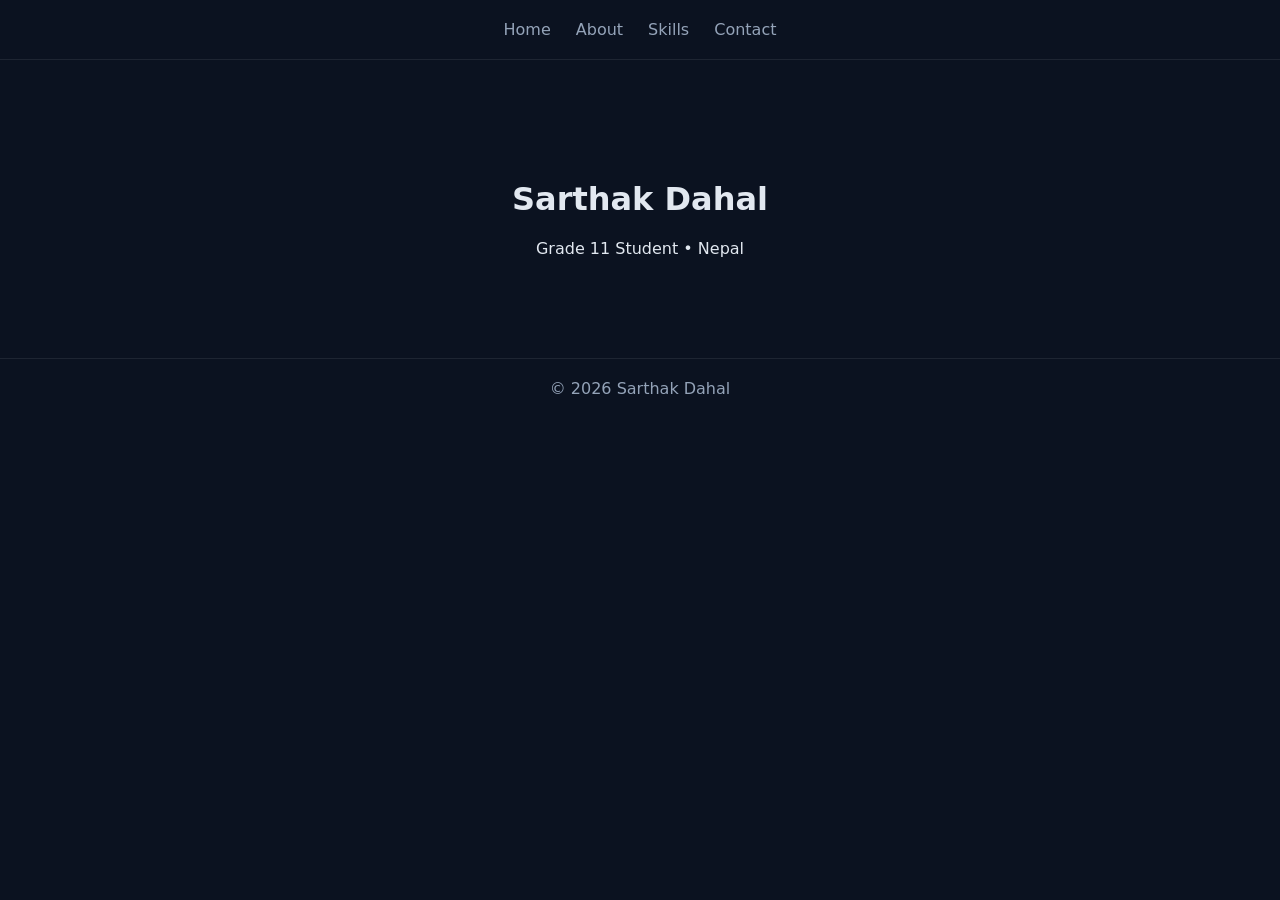
==== index.html @ 143baf11 "Update index.html" ====
<!DOCTYPE html>
<html>
<head>
<meta charset="UTF-8">
<title>Home</title>
<link rel="stylesheet" href="index.css">
</head>

<body>

<nav>
<a href="index.html">Home</a>
<a href="about.html">About</a>
<a href="skills.html">Skills</a>
<a href="contact.html">Contact</a>
</nav>

<main class="container">
<h1>Sarthak Dahal</h1>
<p>Grade 11 Student • Nepal</p>
</main>

<footer>© 2026 Sarthak Dahal</footer>

</body>
</html>
---- index.css ----
:root{
--bg:#0b1220;
--text:#e2e8f0;
--muted:#94a3b8;
--accent:#60a5fa;
--border:rgba(255,255,255,0.08);
}

body{
margin:0;
background:var(--bg);
color:var(--text);
font-family:system-ui;
}

nav{
display:flex;
justify-content:center;
gap:25px;
padding:20px;
border-bottom:1px solid var(--border);
}

nav a{
color:var(--muted);
text-decoration:none;
}

nav a:hover{color:var(--accent);}

.container{
text-align:center;
margin-top:120px;
}

footer{
text-align:center;
margin-top:100px;
padding:20px;
color:var(--muted);
border-top:1px solid var(--border);
}
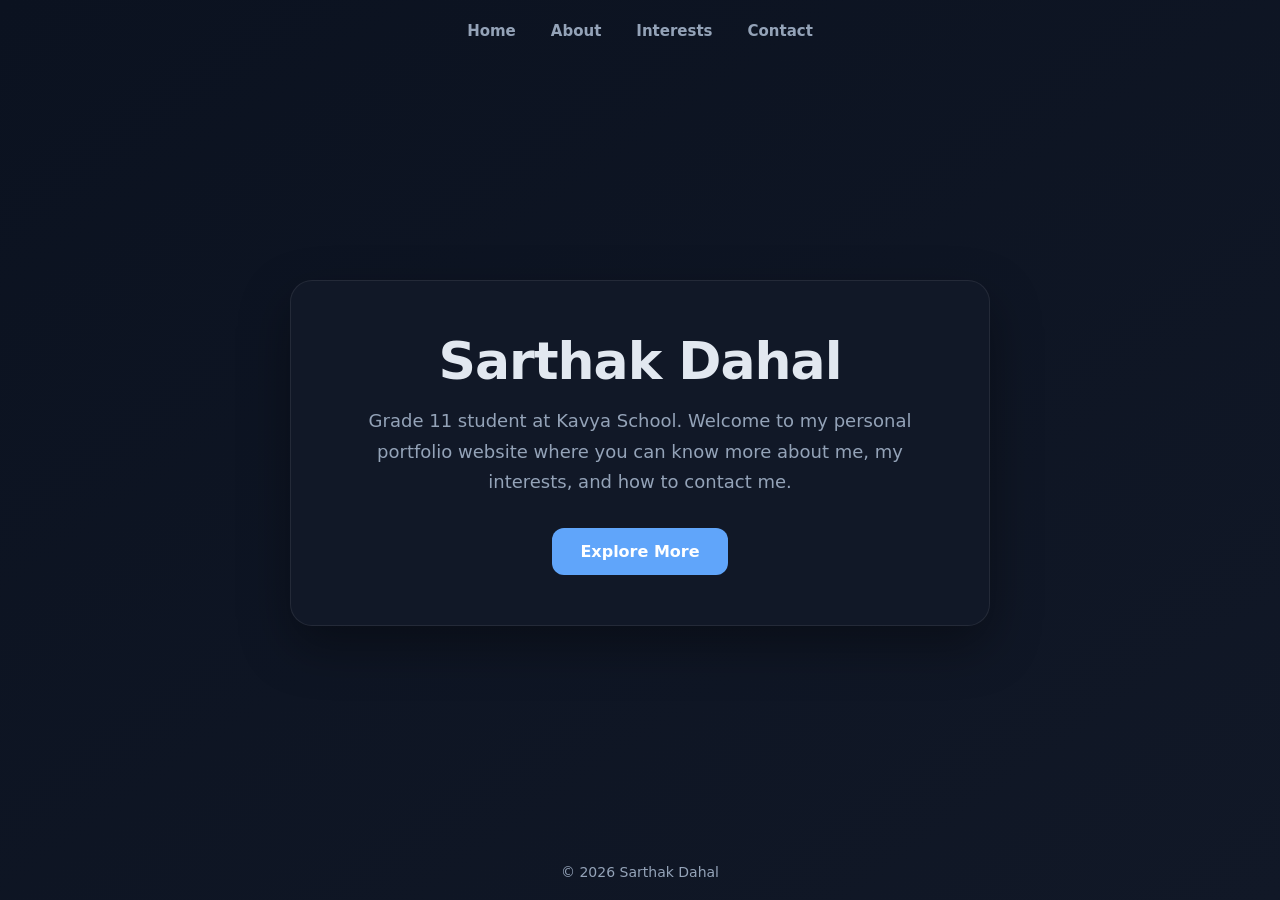
==== commit c9f55909: "Update index.html" ====
--- a/index.html
+++ b/index.html
@@ -1,26 +1,31 @@
 <!DOCTYPE html>
-<html>
+<html lang="en">
 <head>
 <meta charset="UTF-8">
-<title>Home</title>
+<meta name="viewport" content="width=device-width, initial-scale=1.0">
+<title>Portfolio</title>
 <link rel="stylesheet" href="index.css">
 </head>
-
 <body>
 
 <nav>
 <a href="index.html">Home</a>
 <a href="about.html">About</a>
-<a href="skills.html">Skills</a>
+<a href="interests.html">Interests</a>
 <a href="contact.html">Contact</a>
 </nav>
 
-<main class="container">
+<div class="container">
+<div class="hero">
 <h1>Sarthak Dahal</h1>
-<p>Grade 11 Student • Nepal</p>
-</main>
+<p>Grade 11 student at Kavya School. Welcome to my personal portfolio website where you can know more about me, my interests, and how to contact me.</p>
+<a href="about.html" class="btn">Explore More</a>
+</div>
+</div>
 
-<footer>© 2026 Sarthak Dahal</footer>
+<footer>
+<p>© 2026 Sarthak Dahal</p>
+</footer>
 
 </body>
 </html>
--- a/index.css
+++ b/index.css
@@ -1,42 +1,117 @@
 :root{
 --bg:#0b1220;
+--card:#111827;
 --text:#e2e8f0;
 --muted:#94a3b8;
 --accent:#60a5fa;
 --border:rgba(255,255,255,0.08);
 }
 
-body{
+*{
 margin:0;
-background:var(--bg);
-color:var(--text);
-font-family:system-ui;
+padding:0;
+box-sizing:border-box;
 }
 
+body{
+font-family:system-ui,-apple-system,sans-serif;
+background:linear-gradient(to bottom right,#0b1220,#111827);
+color:var(--text);
+min-height:100vh;
+display:flex;
+flex-direction:column;
+}
+
+/* Navbar */
 nav{
 display:flex;
 justify-content:center;
-gap:25px;
-padding:20px;
-border-bottom:1px solid var(--border);
+gap:35px;
+padding:22px;
 }
 
 nav a{
+text-decoration:none;
 color:var(--muted);
-text-decoration:none;
+font-size:15px;
+font-weight:600;
+transition:0.3s;
+position:relative;
 }
 
-nav a:hover{color:var(--accent);}
-
-.container{
-text-align:center;
-margin-top:120px;
+nav a:hover{
+color:var(--text);
 }
 
+nav a::after{
+content:"";
+position:absolute;
+left:0;
+bottom:-6px;
+width:0;
+height:2px;
+background:var(--accent);
+transition:0.3s;
+}
+
+nav a:hover::after{
+width:100%;
+}
+
+/* Hero Section */
+.container{
+flex:1;
+display:flex;
+justify-content:center;
+align-items:center;
+padding:30px;
+}
+
+.hero{
+background:var(--card);
+padding:50px;
+border-radius:22px;
+text-align:center;
+max-width:700px;
+width:100%;
+border:1px solid var(--border);
+box-shadow:0 20px 50px rgba(0,0,0,0.35);
+}
+
+.hero h1{
+font-size:52px;
+margin-bottom:15px;
+letter-spacing:-1px;
+}
+
+.hero p{
+font-size:18px;
+color:var(--muted);
+line-height:1.7;
+margin-bottom:30px;
+}
+
+/* Button */
+.btn{
+display:inline-block;
+padding:14px 28px;
+background:var(--accent);
+color:white;
+text-decoration:none;
+font-weight:600;
+border-radius:12px;
+transition:0.3s;
+}
+
+.btn:hover{
+transform:translateY(-3px);
+box-shadow:0 10px 20px rgba(96,165,250,0.3);
+}
+
+/* Footer */
 footer{
 text-align:center;
-margin-top:100px;
 padding:20px;
 color:var(--muted);
-border-top:1px solid var(--border);
+font-size:14px;
 }
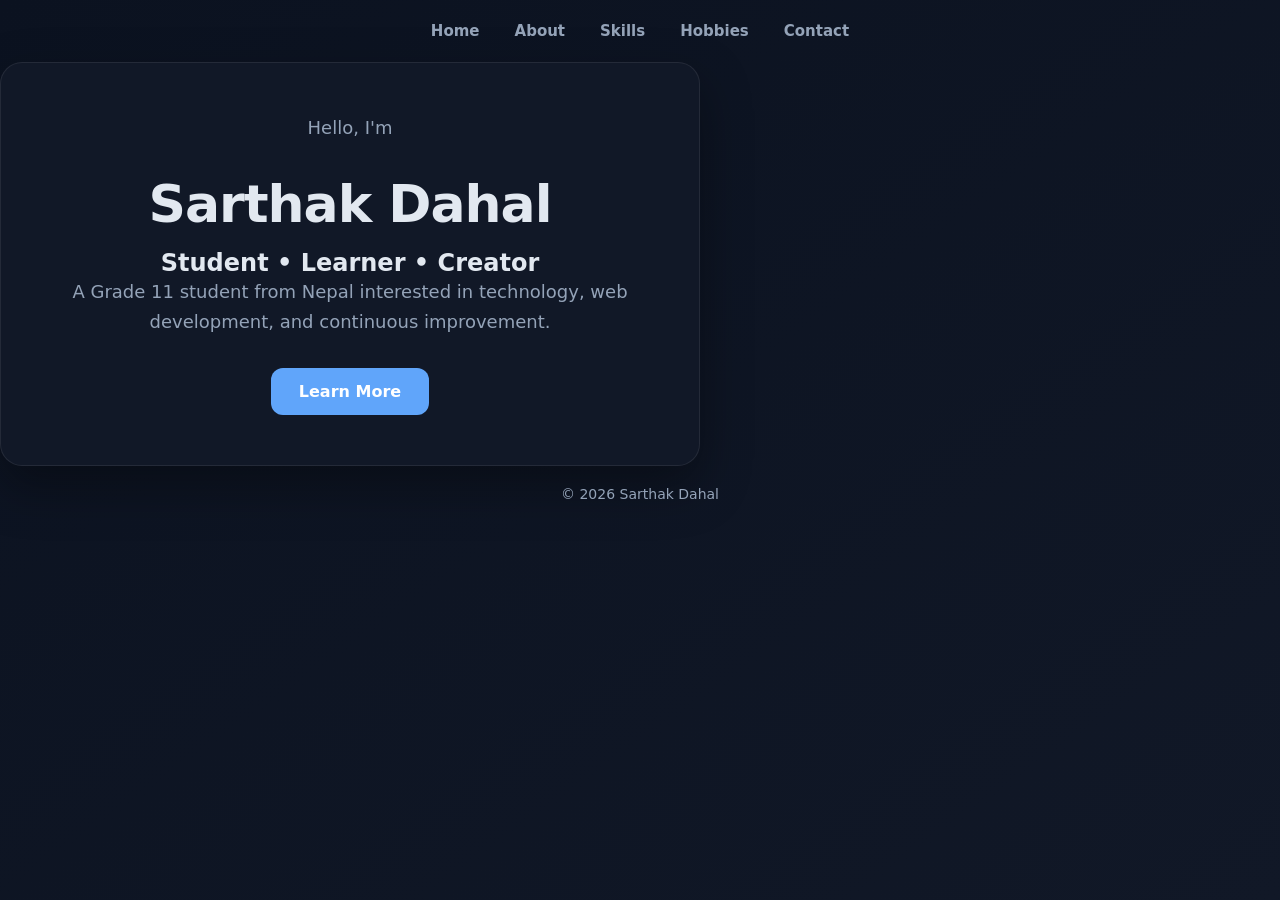
==== commit 57d8f0d0: "Update index.html" ====
--- a/index.html
+++ b/index.html
@@ -3,25 +3,32 @@
 <head>
 <meta charset="UTF-8">
 <meta name="viewport" content="width=device-width, initial-scale=1.0">
-<title>Portfolio</title>
+<title>Sarthak Dahal</title>
 <link rel="stylesheet" href="index.css">
 </head>
+
 <body>
 
 <nav>
 <a href="index.html">Home</a>
 <a href="about.html">About</a>
-<a href="interests.html">Interests</a>
+<a href="skills.html">Skills</a>
+<a href="hobbies.html">Hobbies</a>
 <a href="contact.html">Contact</a>
 </nav>
 
-<div class="container">
-<div class="hero">
-<h1>Sarthak Dahal</h1>
-<p>Grade 11 student at Kavya School. Welcome to my personal portfolio website where you can know more about me, my interests, and how to contact me.</p>
-<a href="about.html" class="btn">Explore More</a>
-</div>
-</div>
+<main class="hero">
+    <p class="small">Hello, I'm</p>
+    <h1>Sarthak Dahal</h1>
+    <h2>Student • Learner • Creator</h2>
+
+    <p class="desc">
+        A Grade 11 student from Nepal interested in technology,
+        web development, and continuous improvement.
+    </p>
+
+    <a href="about.html" class="btn">Learn More</a>
+</main>
 
 <footer>
 <p>© 2026 Sarthak Dahal</p>
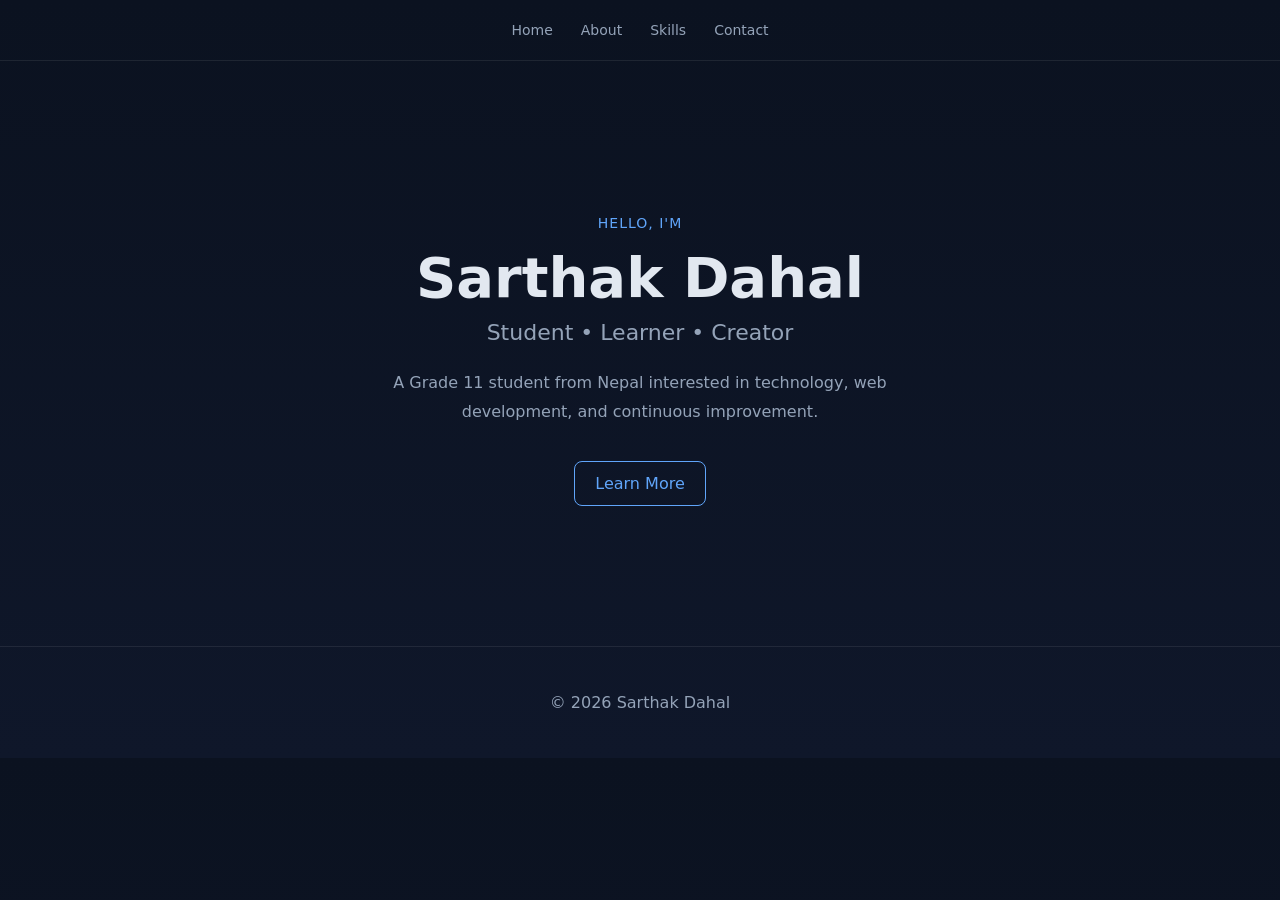
==== commit fabc5dfc: "Update index.html" ====
--- a/index.html
+++ b/index.html
@@ -13,7 +13,6 @@
 <a href="index.html">Home</a>
 <a href="about.html">About</a>
 <a href="skills.html">Skills</a>
-<a href="hobbies.html">Hobbies</a>
 <a href="contact.html">Contact</a>
 </nav>
 
--- a/index.css
+++ b/index.css
@@ -1,117 +1,88 @@
 :root{
 --bg:#0b1220;
---card:#111827;
 --text:#e2e8f0;
 --muted:#94a3b8;
 --accent:#60a5fa;
 --border:rgba(255,255,255,0.08);
 }
 
-*{
+body{
 margin:0;
-padding:0;
-box-sizing:border-box;
+background:linear-gradient(180deg,#0b1220,#0f172a);
+color:var(--text);
+font-family:system-ui;
 }
 
-body{
-font-family:system-ui,-apple-system,sans-serif;
-background:linear-gradient(to bottom right,#0b1220,#111827);
-color:var(--text);
-min-height:100vh;
-display:flex;
-flex-direction:column;
-}
-
-/* Navbar */
 nav{
 display:flex;
 justify-content:center;
-gap:35px;
+gap:28px;
 padding:22px;
+border-bottom:1px solid var(--border);
 }
 
 nav a{
+color:var(--muted);
 text-decoration:none;
-color:var(--muted);
-font-size:15px;
-font-weight:600;
-transition:0.3s;
-position:relative;
+font-size:14px;
 }
 
 nav a:hover{
-color:var(--text);
-}
-
-nav a::after{
-content:"";
-position:absolute;
-left:0;
-bottom:-6px;
-width:0;
-height:2px;
-background:var(--accent);
-transition:0.3s;
-}
-
-nav a:hover::after{
-width:100%;
-}
-
-/* Hero Section */
-.container{
-flex:1;
-display:flex;
-justify-content:center;
-align-items:center;
-padding:30px;
+color:var(--accent);
 }
 
 .hero{
-background:var(--card);
-padding:50px;
-border-radius:22px;
+max-width:760px;
+margin:120px auto;
+padding:20px;
 text-align:center;
-max-width:700px;
-width:100%;
-border:1px solid var(--border);
-box-shadow:0 20px 50px rgba(0,0,0,0.35);
 }
 
-.hero h1{
-font-size:52px;
-margin-bottom:15px;
-letter-spacing:-1px;
+.small{
+color:var(--accent);
+font-size:14px;
+letter-spacing:1px;
+text-transform:uppercase;
 }
 
-.hero p{
-font-size:18px;
-color:var(--muted);
-line-height:1.7;
-margin-bottom:30px;
+h1{
+font-size:56px;
+margin:10px 0;
 }
 
-/* Button */
+h2{
+font-size:22px;
+font-weight:400;
+color:var(--muted);
+margin:0;
+}
+
+.desc{
+max-width:600px;
+margin:24px auto;
+line-height:1.8;
+color:var(--muted);
+}
+
 .btn{
 display:inline-block;
-padding:14px 28px;
-background:var(--accent);
-color:white;
+margin-top:10px;
+padding:12px 20px;
+border:1px solid var(--accent);
+color:var(--accent);
 text-decoration:none;
-font-weight:600;
-border-radius:12px;
-transition:0.3s;
+border-radius:8px;
 }
 
 .btn:hover{
-transform:translateY(-3px);
-box-shadow:0 10px 20px rgba(96,165,250,0.3);
+background:var(--accent);
+color:#08111f;
 }
 
-/* Footer */
 footer{
 text-align:center;
-padding:20px;
+padding:30px;
+margin-top:80px;
+border-top:1px solid var(--border);
 color:var(--muted);
-font-size:14px;
 }
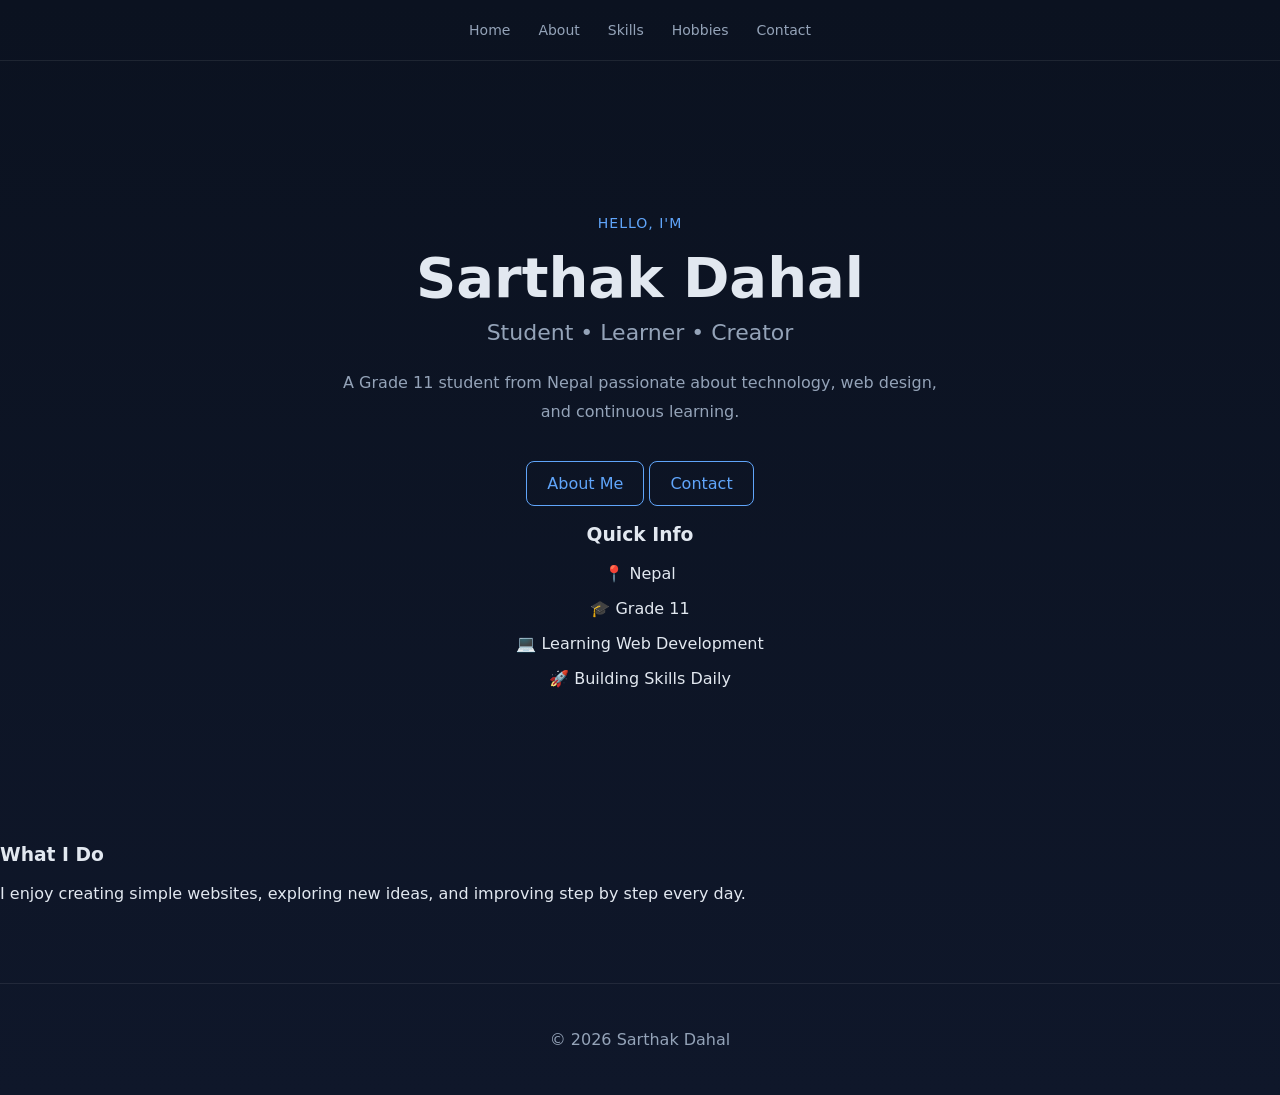
==== commit d80b70ae: "Update index.html" ====
--- a/index.html
+++ b/index.html
@@ -9,29 +9,59 @@
 
 <body>
 
+<div class="page">
+
 <nav>
 <a href="index.html">Home</a>
 <a href="about.html">About</a>
 <a href="skills.html">Skills</a>
+<a href="hobbies.html">Hobbies</a>
 <a href="contact.html">Contact</a>
 </nav>
 
 <main class="hero">
-    <p class="small">Hello, I'm</p>
-    <h1>Sarthak Dahal</h1>
-    <h2>Student • Learner • Creator</h2>
 
-    <p class="desc">
-        A Grade 11 student from Nepal interested in technology,
-        web development, and continuous improvement.
-    </p>
+<section class="left">
+<p class="small">HELLO, I'M</p>
+<h1>Sarthak Dahal</h1>
+<h2>Student • Learner • Creator</h2>
 
-    <a href="about.html" class="btn">Learn More</a>
+<p class="desc">
+A Grade 11 student from Nepal passionate about technology,
+web design, and continuous learning.
+</p>
+
+<div class="buttons">
+<a href="about.html" class="btn primary">About Me</a>
+<a href="contact.html" class="btn">Contact</a>
+</div>
+</section>
+
+<section class="right">
+<div class="card">
+<h3>Quick Info</h3>
+<p>📍 Nepal</p>
+<p>🎓 Grade 11</p>
+<p>💻 Learning Web Development</p>
+<p>🚀 Building Skills Daily</p>
+</div>
+</section>
+
 </main>
+
+<section class="bottom-box">
+<h3>What I Do</h3>
+<p>
+I enjoy creating simple websites, exploring new ideas,
+and improving step by step every day.
+</p>
+</section>
 
 <footer>
 <p>© 2026 Sarthak Dahal</p>
 </footer>
 
+</div>
+
 </body>
 </html>
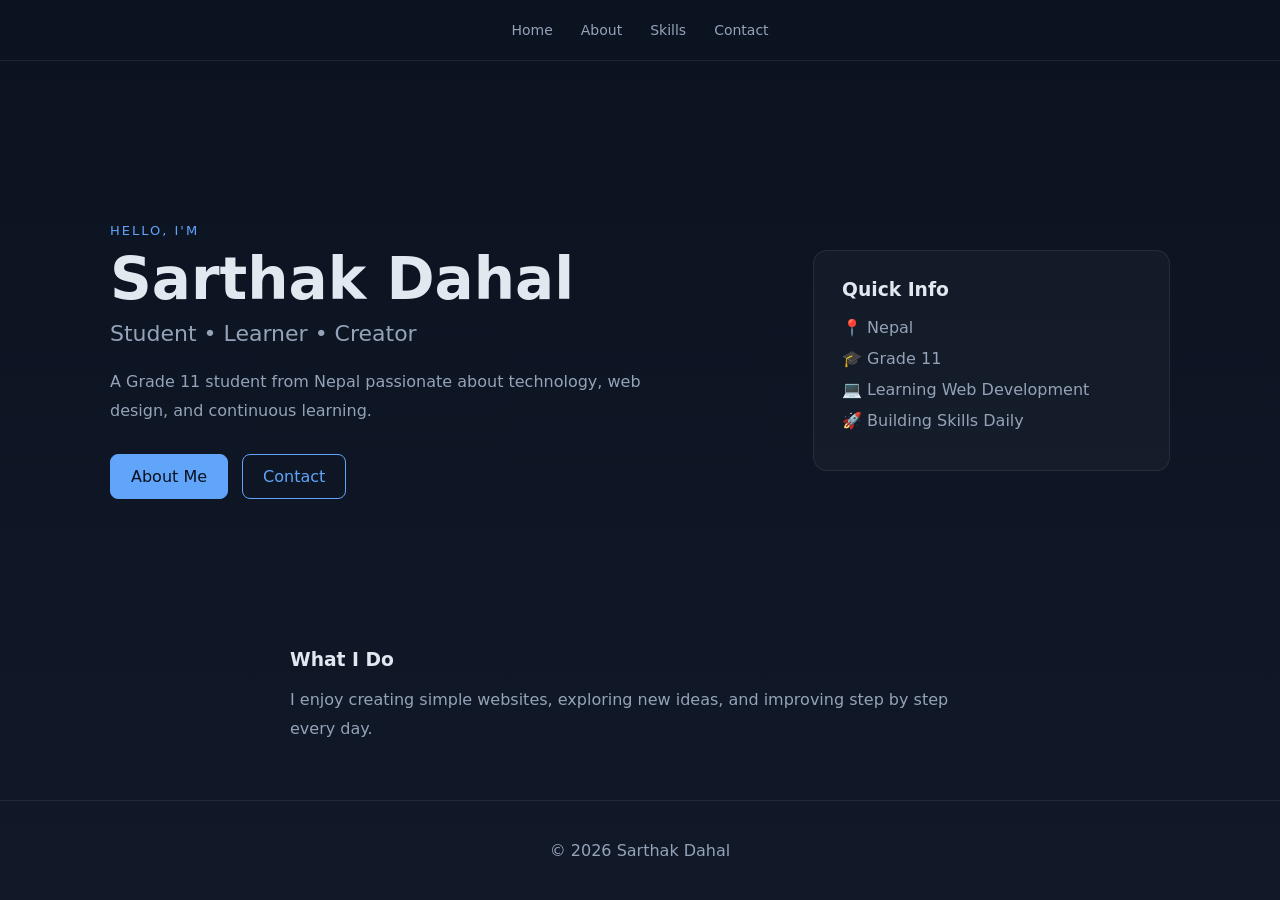
==== commit c9cf51d7: "Update index.html" ====
--- a/index.html
+++ b/index.html
@@ -1,3 +1,4 @@
+<!-- index.html -->
 <!DOCTYPE html>
 <html lang="en">
 <head>
@@ -6,7 +7,6 @@
 <title>Sarthak Dahal</title>
 <link rel="stylesheet" href="index.css">
 </head>
-
 <body>
 
 <div class="page">
@@ -15,7 +15,6 @@
 <a href="index.html">Home</a>
 <a href="about.html">About</a>
 <a href="skills.html">Skills</a>
-<a href="hobbies.html">Hobbies</a>
 <a href="contact.html">Contact</a>
 </nav>
 
@@ -50,11 +49,13 @@
 </main>
 
 <section class="bottom-box">
+<div class="bottom-box-content">
 <h3>What I Do</h3>
 <p>
 I enjoy creating simple websites, exploring new ideas,
 and improving step by step every day.
 </p>
+</div>
 </section>
 
 <footer>
--- a/index.css
+++ b/index.css
@@ -1,18 +1,34 @@
 :root{
 --bg:#0b1220;
+--bg2:#111827;
 --text:#e2e8f0;
 --muted:#94a3b8;
 --accent:#60a5fa;
 --border:rgba(255,255,255,0.08);
 }
 
-body{
-margin:0;
-background:linear-gradient(180deg,#0b1220,#0f172a);
-color:var(--text);
-font-family:system-ui;
+*{
+box-sizing:border-box;
 }
 
+html,body{
+height:100%;
+margin:0;
+}
+
+body{
+font-family:system-ui;
+background:linear-gradient(180deg,#0b1220,#111827);
+color:var(--text);
+}
+
+.page{
+min-height:100vh;
+display:flex;
+flex-direction:column;
+}
+
+/* NAVBAR */
 nav{
 display:flex;
 justify-content:center;
@@ -31,58 +47,128 @@
 color:var(--accent);
 }
 
+/* HERO */
 .hero{
-max-width:760px;
-margin:120px auto;
-padding:20px;
-text-align:center;
+flex:1;
+max-width:1100px;
+width:100%;
+margin:auto;
+padding:60px 20px 30px;
+display:grid;
+grid-template-columns:1.3fr 0.7fr;
+gap:40px;
+align-items:center;
 }
 
 .small{
 color:var(--accent);
-font-size:14px;
-letter-spacing:1px;
-text-transform:uppercase;
+font-size:13px;
+letter-spacing:2px;
+margin:0;
 }
 
 h1{
-font-size:56px;
+font-size:58px;
 margin:10px 0;
+line-height:1.1;
 }
 
 h2{
+margin:0;
 font-size:22px;
 font-weight:400;
 color:var(--muted);
-margin:0;
 }
 
 .desc{
-max-width:600px;
-margin:24px auto;
+margin-top:22px;
 line-height:1.8;
 color:var(--muted);
+max-width:540px;
+}
+
+/* BUTTONS */
+.buttons{
+margin-top:28px;
+display:flex;
+gap:14px;
+flex-wrap:wrap;
 }
 
 .btn{
-display:inline-block;
-margin-top:10px;
 padding:12px 20px;
 border:1px solid var(--accent);
+border-radius:8px;
+text-decoration:none;
 color:var(--accent);
-text-decoration:none;
-border-radius:8px;
 }
 
-.btn:hover{
+.primary{
 background:var(--accent);
 color:#08111f;
 }
 
+/* RIGHT CARD */
+.card{
+background:rgba(255,255,255,0.03);
+border:1px solid var(--border);
+padding:28px;
+border-radius:14px;
+}
+
+.card h3{
+margin-top:0;
+margin-bottom:18px;
+}
+
+.card p{
+color:var(--muted);
+margin:12px 0;
+}
+
+/* EXTRA SECTION */
+.bottom-box{
+max-width:1100px;
+margin:0 auto 40px;
+padding:0 20px;
+}
+
+.bottom-box h3{
+margin-bottom:10px;
+}
+
+.bottom-box p{
+color:var(--muted);
+line-height:1.8;
+max-width:700px;
+}
+
+/* FOOTER */
 footer{
+margin-top:auto;
 text-align:center;
-padding:30px;
-margin-top:80px;
+padding:24px;
 border-top:1px solid var(--border);
 color:var(--muted);
 }
+
+/* MOBILE */
+@media(max-width:900px){
+.hero{
+grid-template-columns:1fr;
+text-align:center;
+}
+
+.desc{
+margin-left:auto;
+margin-right:auto;
+}
+
+.buttons{
+justify-content:center;
+}
+
+h1{
+font-size:44px;
+}
+}
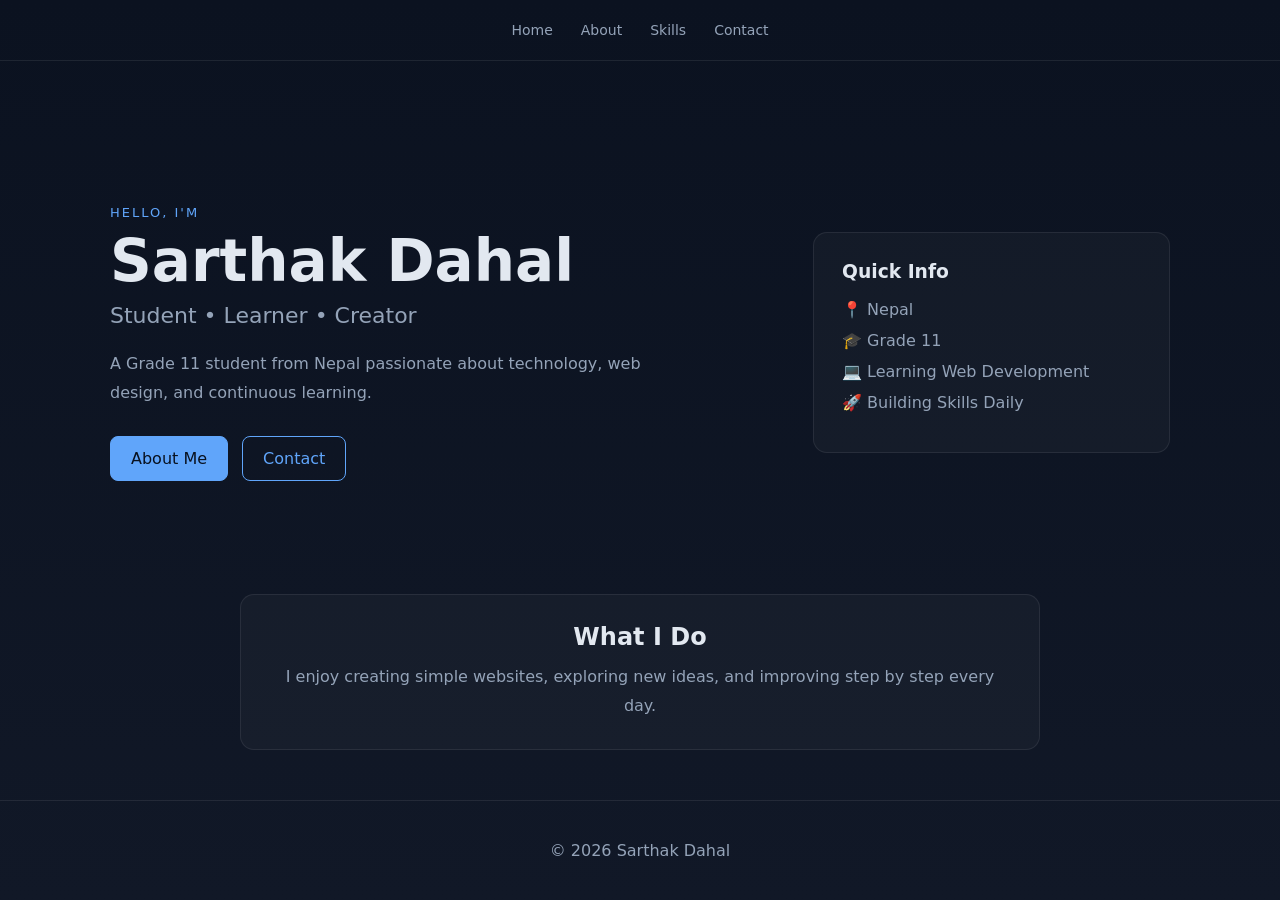
==== commit 242ada61: "Update index.html" ====
--- a/index.html
+++ b/index.html
@@ -1,4 +1,3 @@
-<!-- index.html -->
 <!DOCTYPE html>
 <html lang="en">
 <head>
--- a/index.css
+++ b/index.css
@@ -1,3 +1,4 @@
+
 :root{
 --bg:#0b1220;
 --bg2:#111827;
@@ -7,9 +8,7 @@
 --border:rgba(255,255,255,0.08);
 }
 
-*{
-box-sizing:border-box;
-}
+*{box-sizing:border-box;}
 
 html,body{
 height:100%;
@@ -28,7 +27,6 @@
 flex-direction:column;
 }
 
-/* NAVBAR */
 nav{
 display:flex;
 justify-content:center;
@@ -43,11 +41,8 @@
 font-size:14px;
 }
 
-nav a:hover{
-color:var(--accent);
-}
+nav a:hover{color:var(--accent);}
 
-/* HERO */
 .hero{
 flex:1;
 max-width:1100px;
@@ -87,7 +82,6 @@
 max-width:540px;
 }
 
-/* BUTTONS */
 .buttons{
 margin-top:28px;
 display:flex;
@@ -108,7 +102,6 @@
 color:#08111f;
 }
 
-/* RIGHT CARD */
 .card{
 background:rgba(255,255,255,0.03);
 border:1px solid var(--border);
@@ -126,24 +119,36 @@
 margin:12px 0;
 }
 
-/* EXTRA SECTION */
 .bottom-box{
 max-width:1100px;
-margin:0 auto 40px;
+width:100%;
+margin:0 auto 50px;
 padding:0 20px;
+display:flex;
+justify-content:center;
+}
+
+.bottom-box-content{
+width:100%;
+max-width:800px;
+background:rgba(255,255,255,0.03);
+border:1px solid var(--border);
+border-radius:14px;
+padding:28px;
+text-align:center;
 }
 
 .bottom-box h3{
-margin-bottom:10px;
+margin:0 0 12px;
+font-size:24px;
 }
 
 .bottom-box p{
+margin:0;
 color:var(--muted);
 line-height:1.8;
-max-width:700px;
 }
 
-/* FOOTER */
 footer{
 margin-top:auto;
 text-align:center;
@@ -152,7 +157,6 @@
 color:var(--muted);
 }
 
-/* MOBILE */
 @media(max-width:900px){
 .hero{
 grid-template-columns:1fr;
